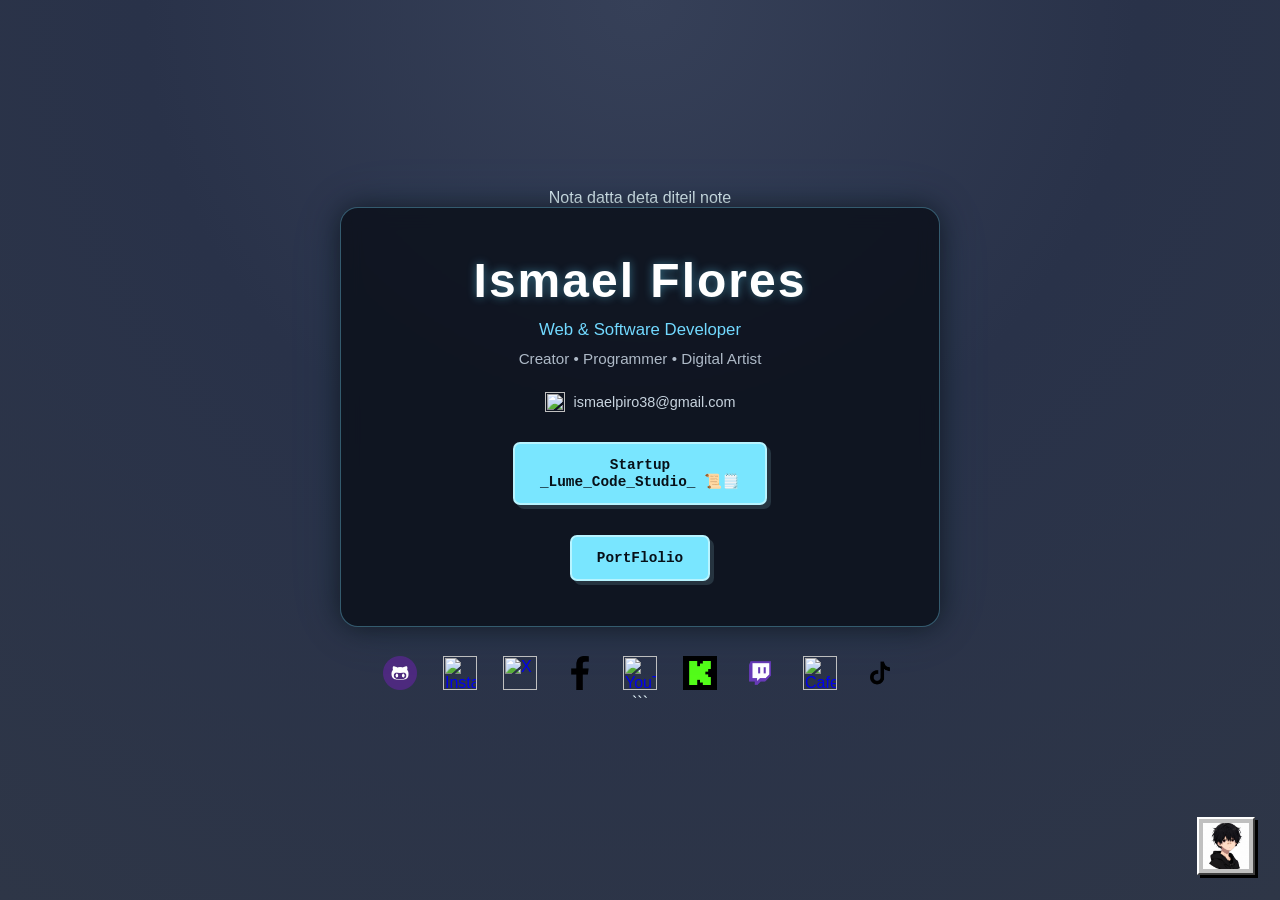
==== index.html @ c717de71 "aj" ====
Nota  datta deta diteil note
<!DOCTYPE html>
<html lang="es">

<head>
    <meta charset="UTF-8">
    <meta name="viewport" content="width=device-width, initial-scale=1.0">

    <title>_Seraphiro_ | Developer</title>

    <link rel="stylesheet" href="style.css">
</head>

<body>

    <main class="card">

        <header class="perfil">

            <h1>Ismael Flores</h1>

            <h3>Web & Software Developer</h3>

            <p>Creator • Programmer • Digital Artist</p>

            <div class="contacto">
                <span>
                    <img src="imagenes/gmail.png" alt="Gmail">
                    ismaelpiro38@gmail.com
                </span>
            </div>

            <div class="LinC">

                <a
                    class="boton"
                    href="https://lumecodee.github.io/lume_code_studioo/"
                    target="_blank"
                    rel="noopener noreferrer"
                >
                    Startup
                    <br>
                    _Lume_Code_Studio_ 📜🗒️
                </a>

            </div>
            <div class="LinC">

                <a
                    class="boton"
                    href="Portfolio.html"
                    target="_blank"> PortFlolio</a>

        </header>

    </main>


    <!-- VENTANA WINDOWS 98 -->

    <div class="overlay" id="alert98">

        <div class="window">

            <div class="titlebar">

                <span>System Message</span>

                <button onclick="closeAlert()" aria-label="Cerrar">
                    X
                </button>

            </div>

            <div class="window-content">

                <p>
                    Amar y soñar es para valientes.
                </p>

                <button onclick="closeAlert()">
                    OK
                </button>

            </div>

        </div>

    </div>


    <!-- BOTÓN PARA ABRIR LA VENTANA -->

    <button
        class="trigger"
        onclick="openAlert()"
        aria-label="Abrir mensaje"
    >
        <img
            src="imagenes/ismalogoo.jpeg"
            alt="Abrir mensaje"
        >
    </button>


    <!-- REDES -->

    <nav class="links" aria-label="Redes sociales">

        <a
            href="https://github.com/IFisma"
            target="_blank"
            rel="noopener noreferrer"
        >
            <img src="imagenes/github.png" alt="GitHub">
        </a>

        <a
            href="https://www.instagram.com/_seraphiro_/"
            target="_blank"
            rel="noopener noreferrer"
        >
            <img
                src="imagenes/instagram_f_icon-icons.com_65485.png"
                alt="Instagram"
            >
        </a>

        <a
            href="https://x.com/Seraphiro_"
            target="_blank"
            rel="noopener noreferrer"
        >
            <img
                src="imagenes/twitter_x_new_logo_x_icon_256077.png"
                alt="X"
            >
        </a>

        <a
            href="https://www.facebook.com/"
            target="_blank"
            rel="noopener noreferrer"
        >
            <img
                src="imagenes/simbolo-de-la-aplicacion-de-facebook.png"
                alt="Facebook"
            >
        </a>

        <a
            href="https://www.youtube.com/@seraphiro-11"
            target="_blank"
            rel="noopener noreferrer"
        >
            <img
                src="imagenes/youtube_black_logo_icon_147044.png"
                alt="YouTube"
            >
        </a>

        <a
            href="https://kick.com/seraphiro"
            target="_blank"
            rel="noopener noreferrer"
        >
            <img src="imagenes/kick.png" alt="Kick">
        </a>

        <a
            href="https://www.twitch.tv/seraphiroo"
            target="_blank"
            rel="noopener noreferrer"
        >
            <img src="imagenes/Twitch.png" alt="Twitch">
        </a>

        <a
            href="https://cafecito.app/gatewayupline"
            target="_blank"
            rel="noopener noreferrer"
        >
            <img src="imagenes/cafe.png" alt="Cafecito">
        </a>
        <a href="https://www.tiktok.com/@_seraphiro_" target="_blank" rel="noopener noreferrer">
            <img src="imagenes/tik-tok.png" alt="TikTok">
        </a>
    </nav>


    <script>

        function openAlert() {
            document.getElementById("alert98").style.display = "flex";
        }

        function closeAlert() {
            document.getElementById("alert98").style.display = "none";
        }

    </script>

    <script src="script.js"></script>

</body>

</html>
```
---- style.css ----
* {
    margin: 0;
    padding: 0;
    box-sizing: border-box;
}


/* =========================
   BODY
========================= */

body {
    min-height: 100vh;

    display: flex;
    flex-direction: column;
    align-items: center;
    justify-content: center;

    padding: 30px 15px;

    background:
        radial-gradient(
            circle at top,
            #364058 0%,
            #293249 45%,
            #2e3647 100%
        );

    color: #e8faff;

    font-family:
        Arial,
        Helvetica,
        sans-serif;
}

    .header {
        margin-bottom: 30px;

        text-align: center;
    }

    h2 h3 h4 {

        color: gray;
    }
/* =========================
   TARJETA PRINCIPAL
========================= */

.card {

    width: 100%;
    max-width: 600px;

    padding: 45px 30px;

    text-align: center;

    background: rgba(10, 15, 25, 0.82);

    border: 1px solid rgba(120, 220, 255, 0.35);

    border-radius: 18px;

    box-shadow:
        0 0 30px rgba(0, 0, 0, 0.6),
        0 0 60px rgba(70, 180, 255, 0.08);

    backdrop-filter: blur(10px);
}


/* =========================
   PERFIL
========================= */

.perfil h1 {
    font-size: clamp(2rem, 6vw, 3rem);

    letter-spacing: 2px;

    color: #ffffff;

    text-shadow:
        0 0 10px rgba(100, 220, 255, 0.45);
}

.perfil h3 {
    margin-top: 12px;

    font-size: 1.05rem;

    font-weight: 400;

    color: #72d9ff;
}

ul {
    list-style: none;
}   

.perfil p {
    margin-top: 10px;

    font-size: 0.95rem;

    color: #aeb9c7;
}


/* =========================
   CONTACTO
========================= */

.contacto {
    margin-top: 25px;
}


.contacto span {
    display: inline-flex;

    align-items: center;
    justify-content: center;

    gap: 9px;

    font-size: 0.9rem;

    color: #c8d4df;
}


.contacto img {
    width: 20px;
    height: 20px;

    object-fit: contain;
}


/* =========================
   BOTÓN LUME CODE
========================= */

.LinC {
    margin-top: 30px;
}


.boton {
    display: inline-block;

    padding: 13px 25px;

    color: #071018;

    background: #79e6ff;

    border: 2px solid #b8f4ff;

    border-radius: 7px;

    font-family:
        "Courier New",
        monospace;

    font-size: 0.9rem;

    font-weight: bold;

    text-decoration: none;

    box-shadow:
        4px 4px 0 #263440;

    transition:
        transform 0.15s ease,
        box-shadow 0.15s ease,
        background 0.15s ease;
}


.boton:hover {
    background: #b5f4ff;

    transform: translateY(-2px);

    box-shadow:
        6px 6px 0 #263440;
}


.boton:active {
    transform: translateY(2px);

    box-shadow:
        2px 2px 0 #263440;
}


/* =========================
   BOTÓN WINDOWS 98
========================= */

.trigger {
    position: fixed;

    right: 25px;
    bottom: 25px;

    width: 58px;
    height: 58px;

    padding: 4px;

    cursor: pointer;

    background: #c0c0c0;

    border: 2px solid;

    border-color:
        #ffffff
        #404040
        #404040
        #ffffff;

    box-shadow:
        3px 3px 0 #000;

    transition: transform 0.15s ease;
}


.trigger:hover {
    transform: scale(1.08);
}


.trigger img {
    width: 100%;
    height: 100%;

    object-fit: cover;

    display: block;
}


/* =========================
   OVERLAY
========================= */

.overlay {
    position: fixed;

    inset: 0;

    display: none;

    align-items: center;
    justify-content: center;

    padding: 20px;

    background: rgba(0, 0, 0, 0.55);

    z-index: 1000;
}


/* =========================
   WINDOWS 98
========================= */

.window {
    width: min(420px, 100%);

    background: #c0c0c0;

    border: 2px solid;

    border-color:
        #ffffff
        #000000
        #000000
        #ffffff;

    box-shadow:
        6px 6px 0 rgba(0, 0, 0, 0.65);

    color: #000;

    font-family:
        "MS Sans Serif",
        Arial,
        sans-serif;
}


/* =========================
   TITLE BAR
========================= */

.titlebar {
    display: flex;

    align-items: center;
    justify-content: space-between;

    min-height: 28px;

    padding: 3px 4px;

    color: white;

    background: #000080;

    font-size: 13px;

    font-weight: bold;
}


.titlebar button {
    width: 22px;
    height: 20px;

    padding: 0;

    cursor: pointer;

    color: #000;

    background: #c0c0c0;

    border: 2px solid;

    border-color:
        #ffffff
        #404040
        #404040
        #ffffff;

    font-size: 12px;

    font-weight: bold;

    line-height: 14px;
}


.titlebar button:active {
    border-color:
        #404040
        #ffffff
        #ffffff
        #404040;
}


/* =========================
   WINDOW CONTENT
========================= */

.window-content {
    padding: 25px;

    text-align: center;
}


.window-content p {
    margin-bottom: 25px;

    font-size: 15px;
}


.window-content button {
    min-width: 75px;

    padding: 5px 15px;

    cursor: pointer;

    background: #c0c0c0;

    border: 2px solid;

    border-color:
        #ffffff
        #404040
        #404040
        #ffffff;

    font-weight: bold;
}


.window-content button:active {
    border-color:
        #404040
        #ffffff
        #ffffff
        #404040;
}


/* =========================
   REDES
========================= */

.links {
    display: flex;

    align-items: center;
    justify-content: center;

    flex-wrap: wrap;

    gap: 18px;

    margin-top: 25px;

    max-width: 600px;
}


.links a {
    display: flex;

    align-items: center;
    justify-content: center;

    width: 42px;
    height: 42px;

    border-radius: 10px;

    transition:
        transform 0.2s ease,
        opacity 0.2s ease;
}


.links a:hover {
    transform:
        translateY(-5px)
        scale(1.08);

    opacity: 0.8;
}


.links img {
    width: 34px;
    height: 34px;

    object-fit: contain;
}


/* =========================
   RESPONSIVE
========================= */

@media (max-width: 600px) {

    body {
        padding: 20px 12px;
    }

    .card {
        padding: 35px 20px;
    }

    .perfil h1 {
        font-size: 2rem;
    }

    .perfil h3 {
        font-size: 0.95rem;
    }

    .perfil p {
        font-size: 0.85rem;
    }

    .contacto span {
        font-size: 0.78rem;
    }

    .links {
        gap: 12px;
    }

    .trigger {
        right: 15px;
        bottom: 15px;

        width: 52px;
        height: 52px;
    }

}


/* =========================
   PANTALLAS MUY PEQUEÑAS
========================= */

@media (max-width: 380px) {

    .card {
        padding: 30px 15px;
    }

    .contacto span {
        flex-direction: column;
    }

    .boton {
        width: 100%;
    }

}
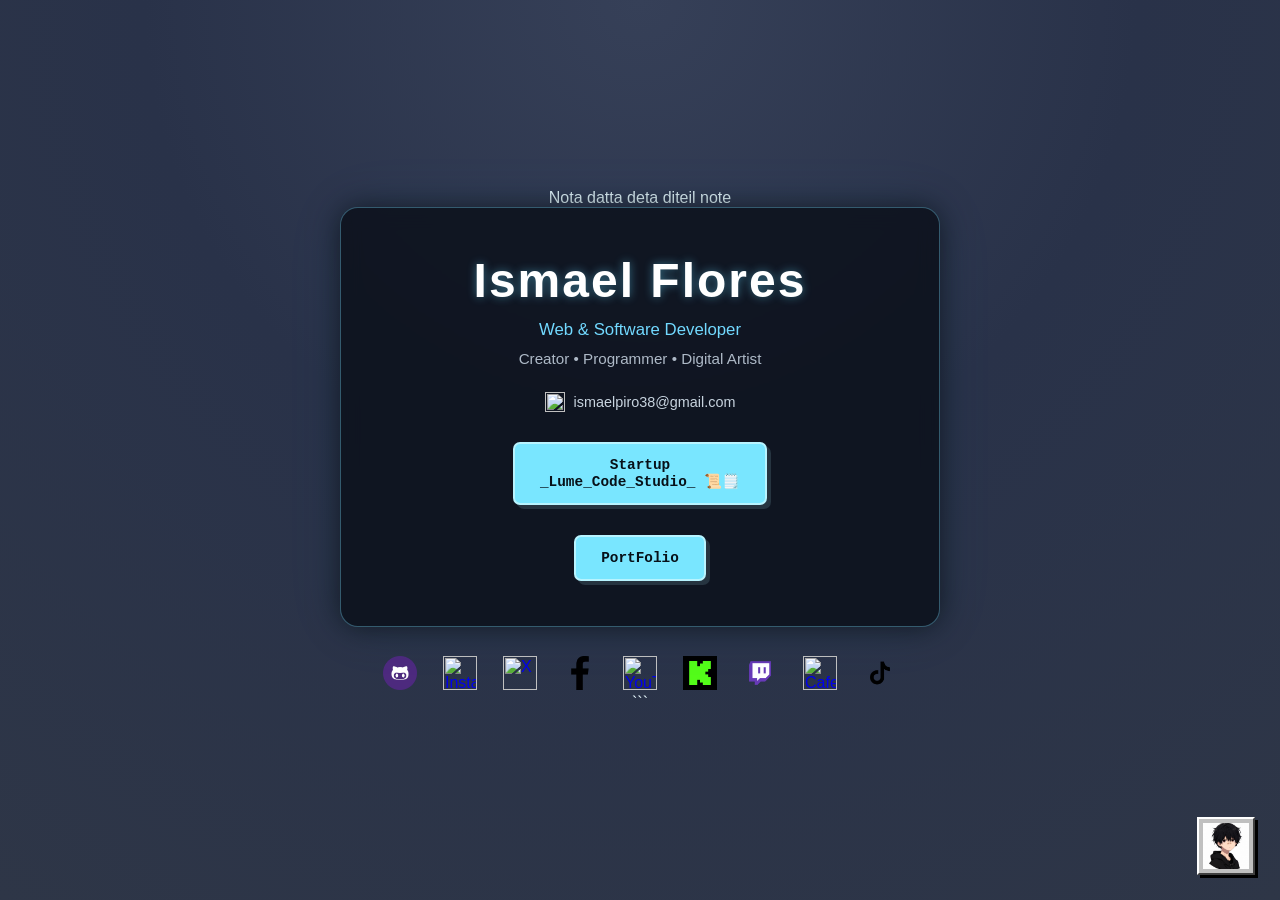
==== commit 6dd6a3db: "aj" ====
--- a/index.html
+++ b/index.html
@@ -49,7 +49,7 @@
                 <a
                     class="boton"
                     href="Portfolio.html"
-                    target="_blank"> PortFlolio</a>
+                    target="_blank"> PortFolio</a>
 
         </header>
 
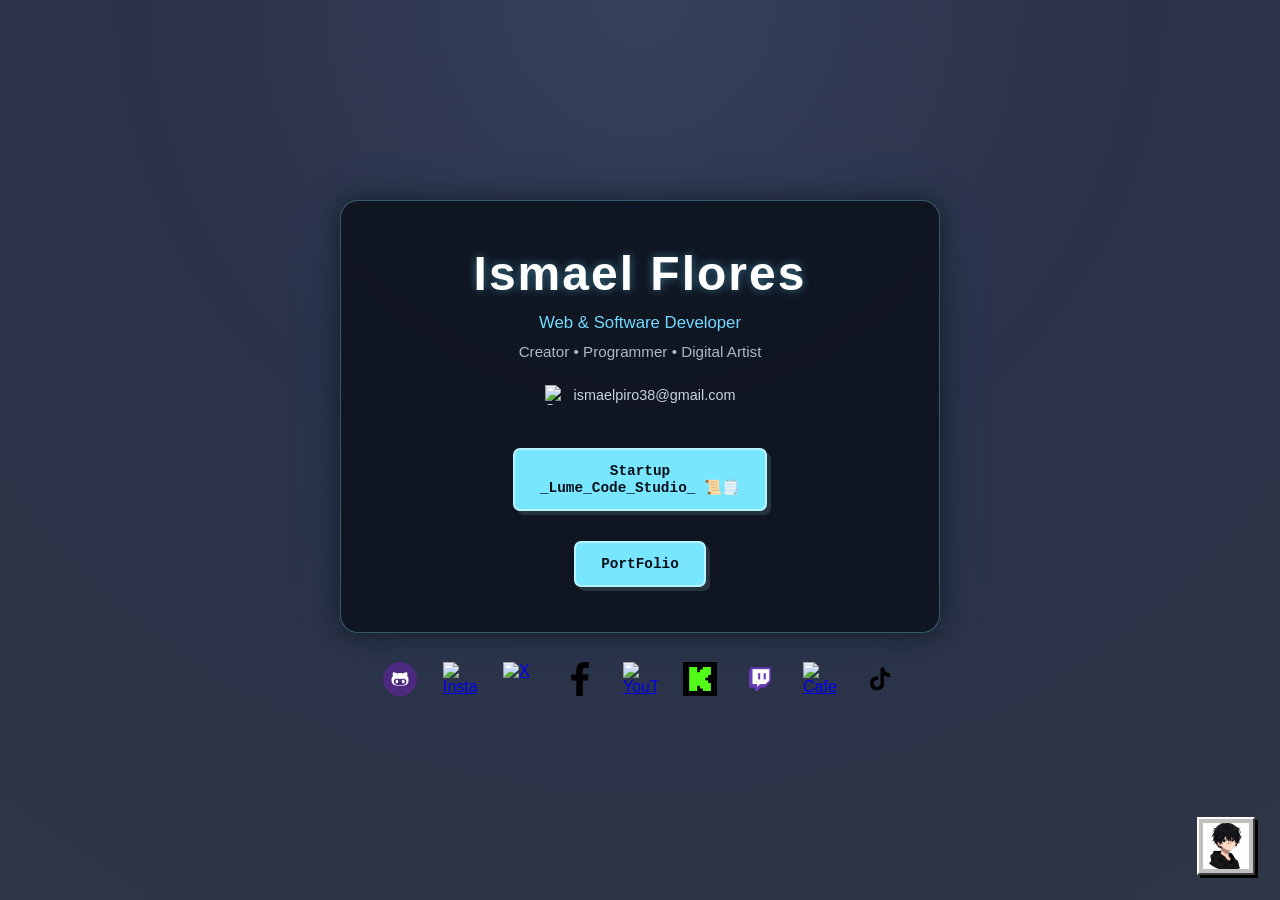
==== commit 52af5db1: "aj" ====
--- a/index.html
+++ b/index.html
@@ -1,4 +1,4 @@
-Nota  datta deta diteil note
+
 <!DOCTYPE html>
 <html lang="es">
 
@@ -132,7 +132,8 @@
             rel="noopener noreferrer"
         >
             <img
-                src="imagenes/twitter_x_new_logo_x_icon_256077.png"
+                src="imagenes/twitter_x_new_logo_x_icon_256077.png" 
+                width="40px"
                 alt="X"
             >
         </a>
@@ -205,4 +206,3 @@
 </body>
 
 </html>
-```
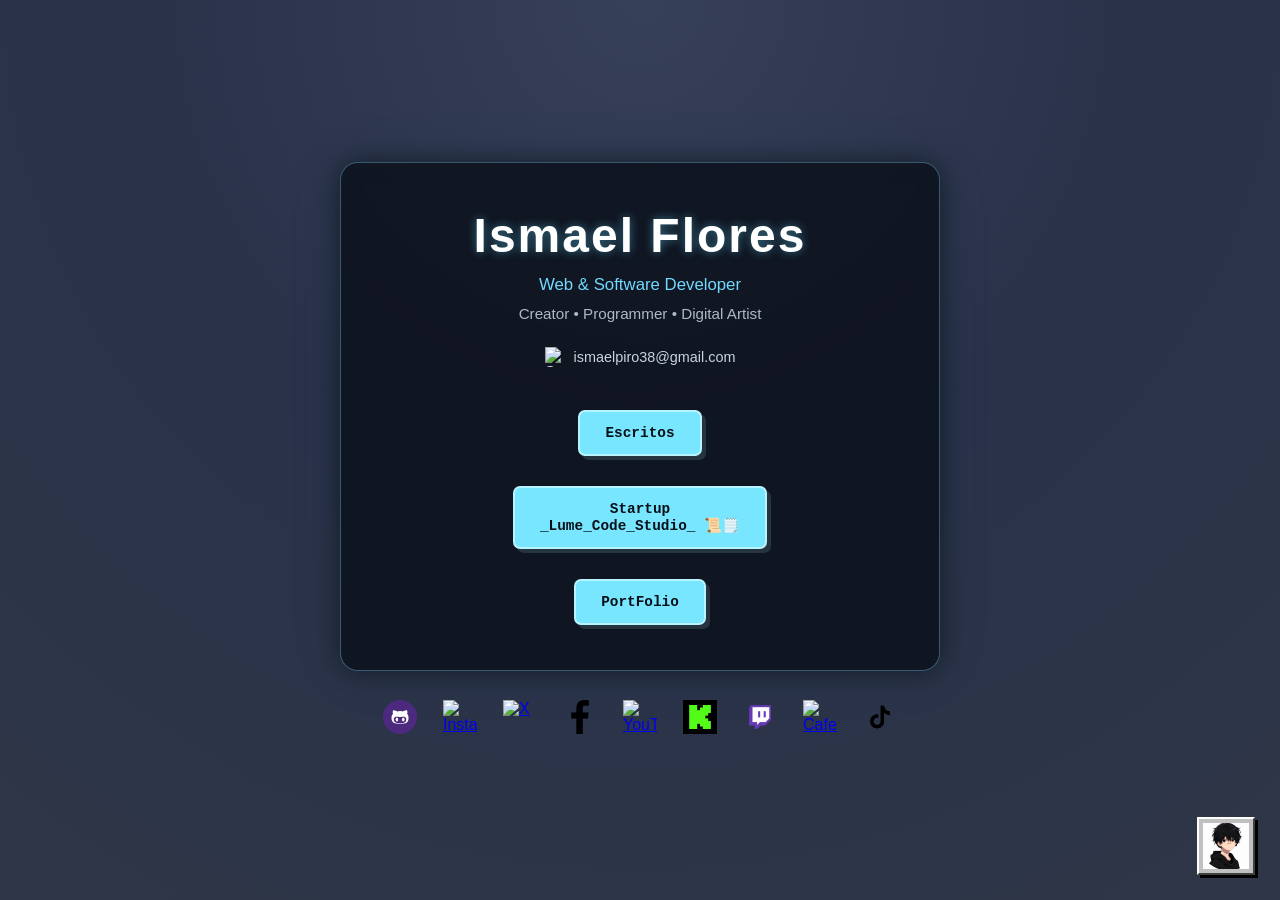
==== commit 66f58e71: "aj" ====
--- a/index.html
+++ b/index.html
@@ -28,7 +28,13 @@
                     <img src="imagenes/gmail.png" alt="Gmail">
                     ismaelpiro38@gmail.com
                 </span>
-            </div>
+            </div>  
+            
+                <div class="LinC">
+                    <a class="boton" href="escritos.html">
+                       <Span class >  Escritos </Span>
+                    </a>
+                </div>
 
             <div class="LinC">
 
@@ -188,6 +194,9 @@
         </a>
     </nav>
 
+        
+
+
 
     <script>
 
@@ -201,6 +210,8 @@
 
     </script>
 
+
+
     <script src="script.js"></script>
 
 </body>
--- a/style.css
+++ b/style.css
@@ -6,9 +6,6 @@
 }
 
 
-/* =========================
-   BODY
-========================= */
 
 body {
     min-height: 100vh;
@@ -72,7 +69,9 @@
     backdrop-filter: blur(10px);
 }
 
-
+hr{
+    margin: 10%;
+}
 /* =========================
    PERFIL
 ========================= */
@@ -98,9 +97,6 @@
     color: #72d9ff;
 }
 
-ul {
-    list-style: none;
-}   
 
 .perfil p {
     margin-top: 10px;
@@ -528,4 +524,5 @@
         width: 100%;
     }
 
-}+}
+
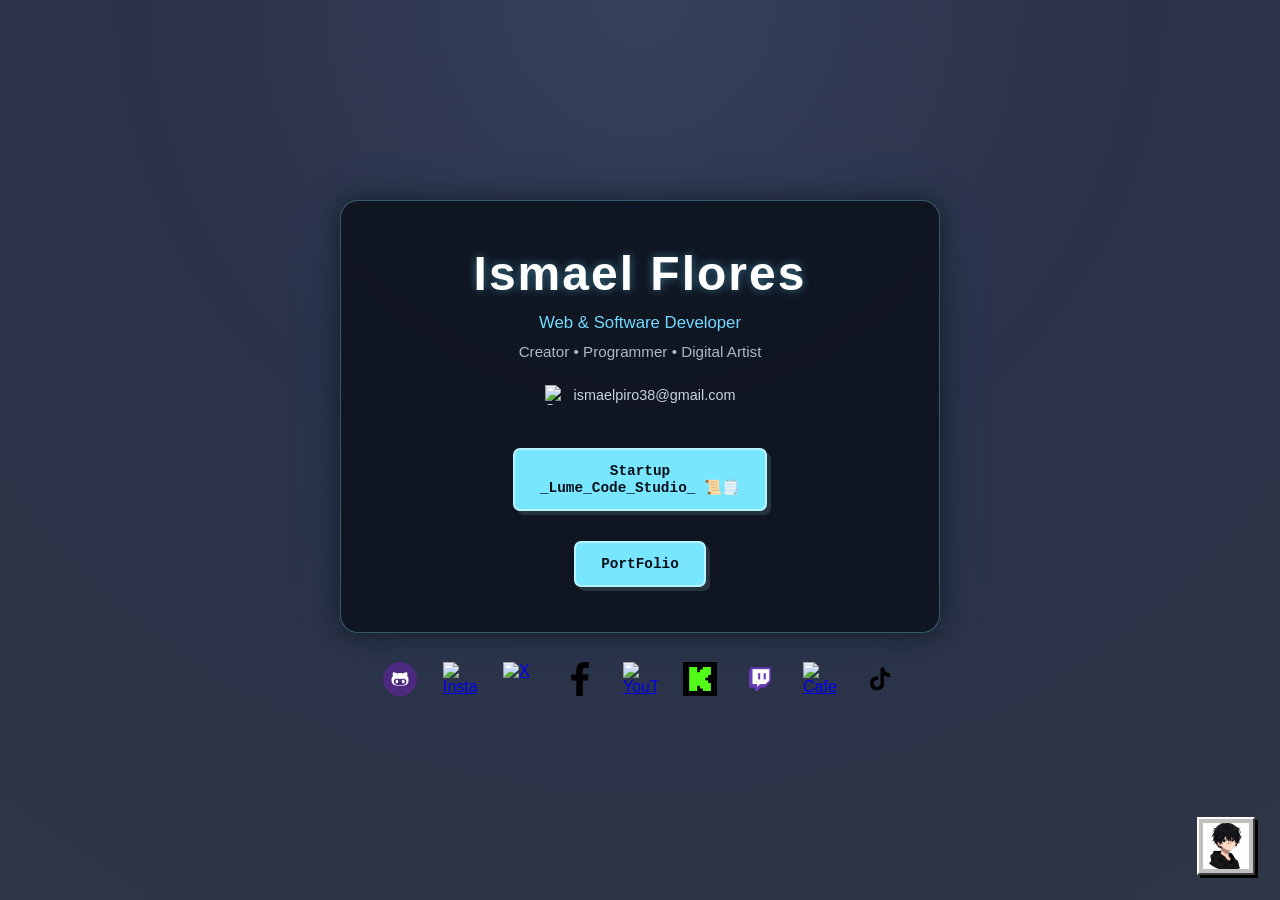
==== commit a4443b9e: "aj" ====
--- a/index.html
+++ b/index.html
@@ -30,11 +30,6 @@
                 </span>
             </div>  
             
-                <div class="LinC">
-                    <a class="boton" href="escritos.html">
-                       <Span class >  Escritos </Span>
-                    </a>
-                </div>
 
             <div class="LinC">
 
--- a/style.css
+++ b/style.css
@@ -69,6 +69,9 @@
     backdrop-filter: blur(10px);
 }
 
+
+
+
 hr{
     margin: 10%;
 }
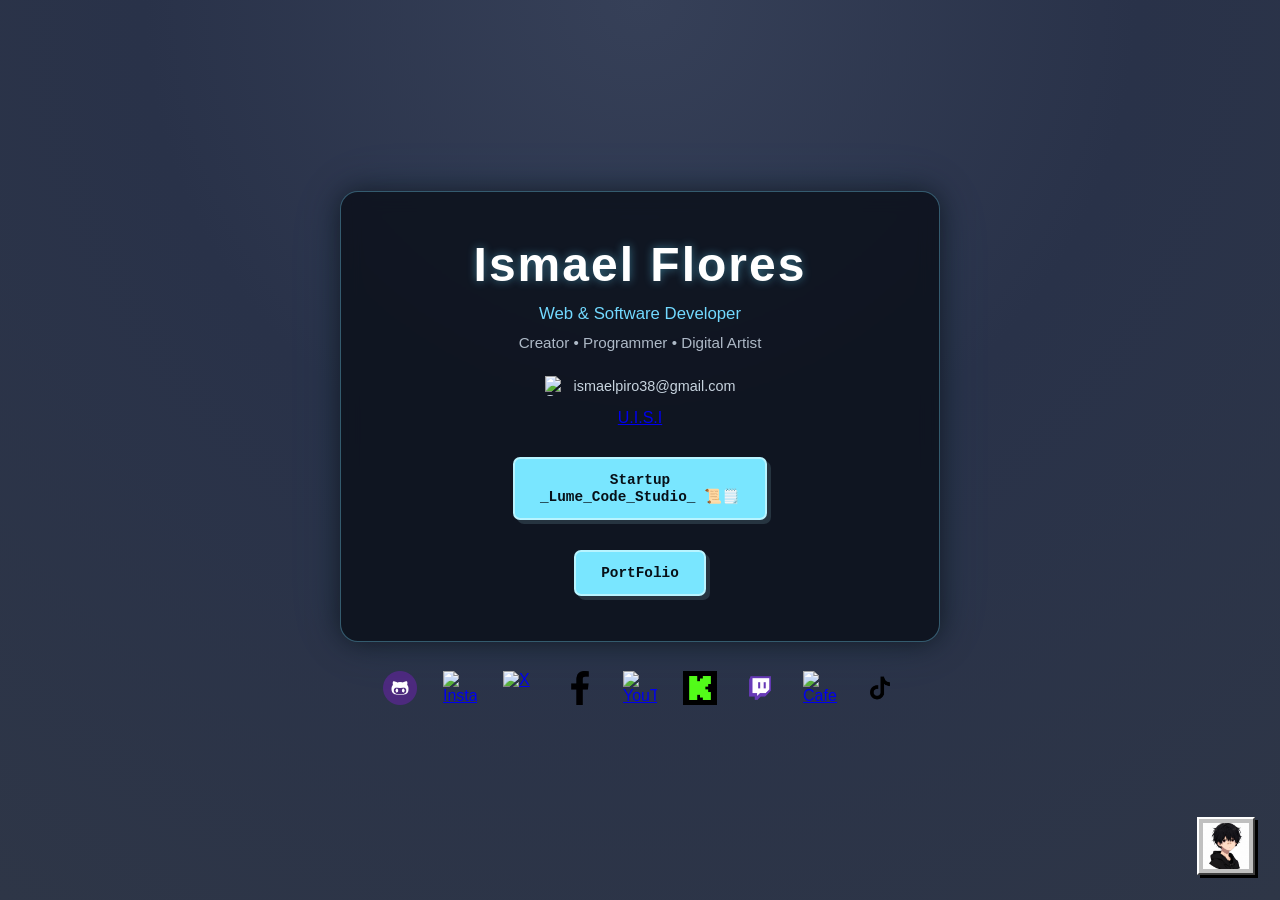
==== commit 3dc16c88: "aj" ====
--- a/index.html
+++ b/index.html
@@ -29,7 +29,8 @@
                     ismaelpiro38@gmail.com
                 </span>
             </div>  
-            
+
+                <a href="https://lumecodee.github.io/U.I.S.I/"> <Span class="LinC"> U.I.S.I</Span></a>
 
             <div class="LinC">
 
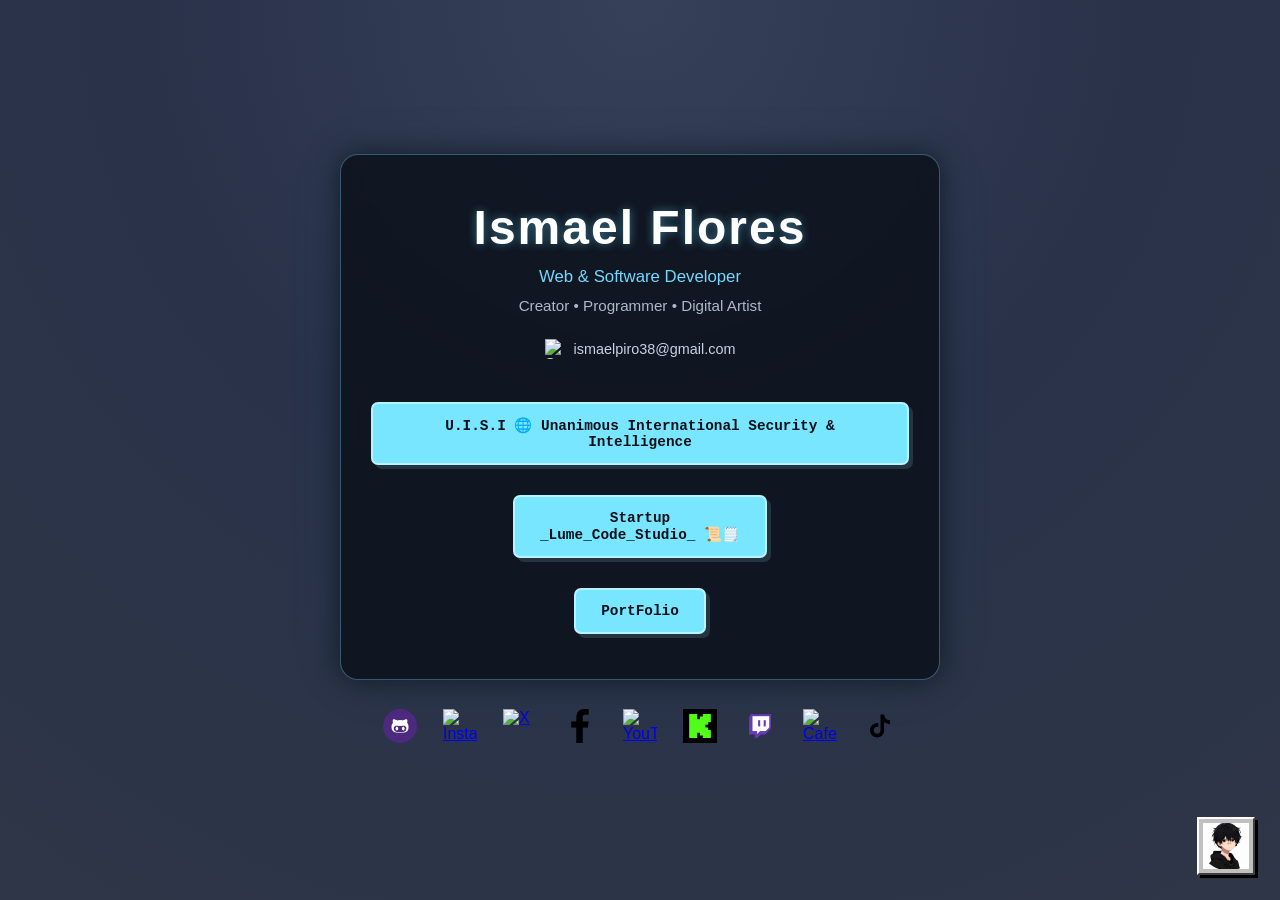
==== commit 5b26773d: "aj" ====
--- a/index.html
+++ b/index.html
@@ -30,16 +30,23 @@
                 </span>
             </div>  
 
-                <a href="https://lumecodee.github.io/U.I.S.I/"> <Span class="LinC"> U.I.S.I</Span></a>
-
+                    <div class="LinC">
+                            <a
+                    class="boton"
+                    href="https://lumecodee.github.io/U.I.S.I/"
+                    target="_blank"
+            >
+                    U.I.S.I 🌐 Unanimous International Security & Intelligence
+                </a>
             <div class="LinC">
-
+                
+                
                 <a
                     class="boton"
                     href="https://lumecodee.github.io/lume_code_studioo/"
                     target="_blank"
                     rel="noopener noreferrer"
-                >
+            >
                     Startup
                     <br>
                     _Lume_Code_Studio_ 📜🗒️
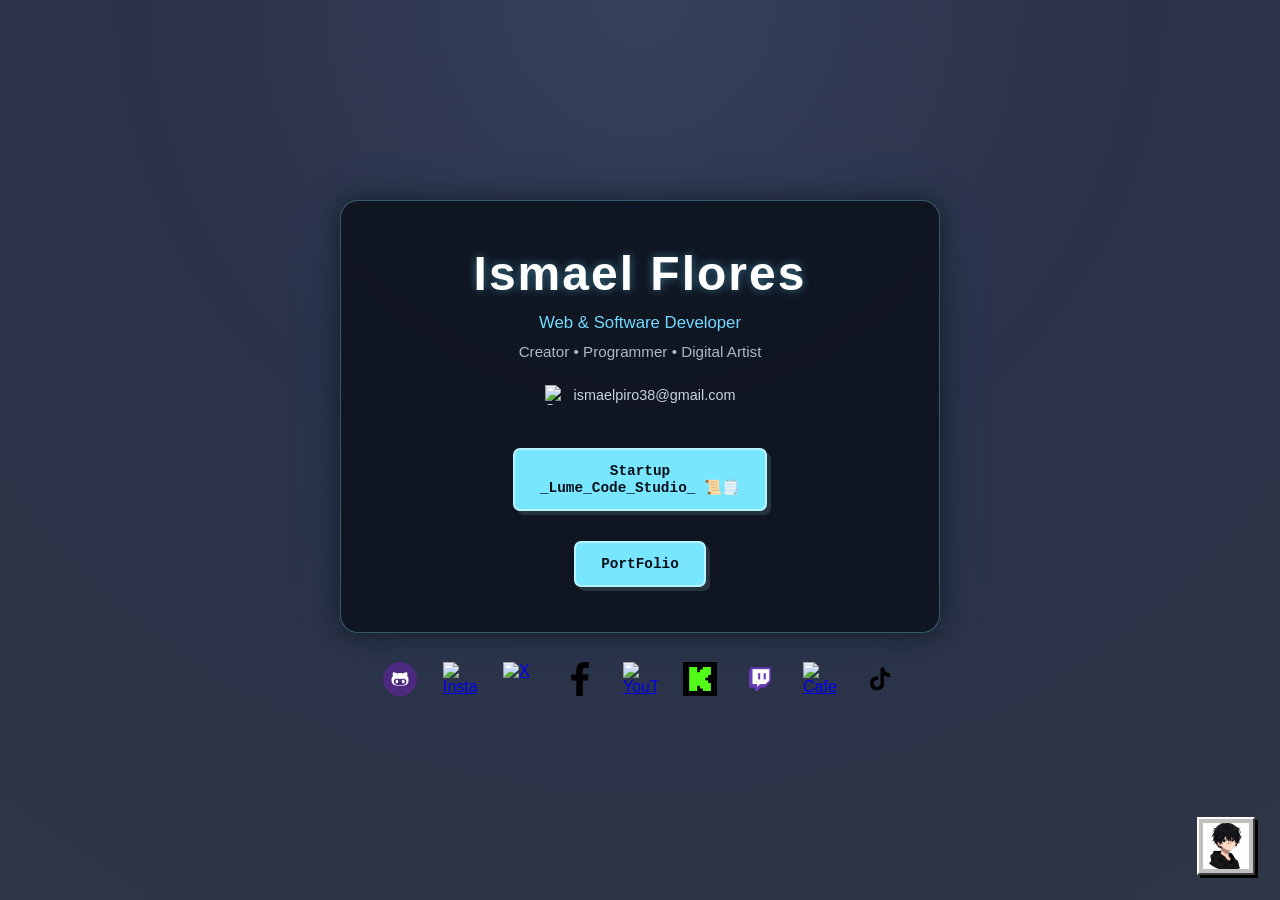
==== commit 96b78a06: "ajuste" ====
--- a/index.html
+++ b/index.html
@@ -30,17 +30,8 @@
                 </span>
             </div>  
 
-                    <div class="LinC">
-                            <a
-                    class="boton"
-                    href="https://lumecodee.github.io/U.I.S.I/"
-                    target="_blank"
-            >
-                    U.I.S.I 🌐 Unanimous International Security & Intelligence
-                </a>
+                    
             <div class="LinC">
-                
-                
                 <a
                     class="boton"
                     href="https://lumecodee.github.io/lume_code_studioo/"
